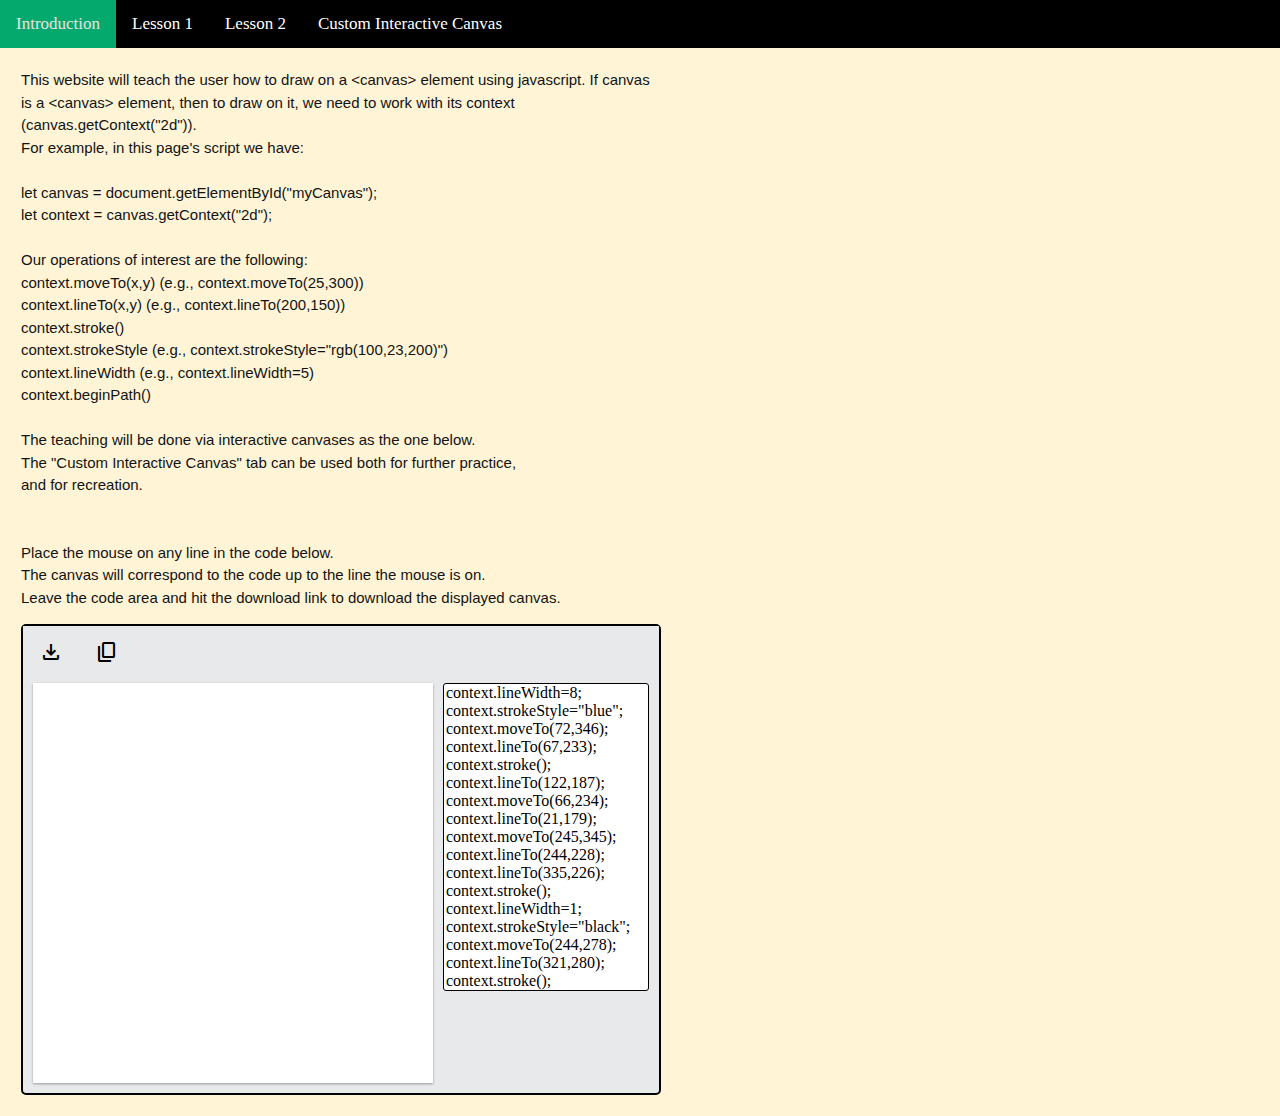
==== index.html @ cf0461a6 "Update and rename welcome.html to index.html" ====
<!DOCTYPE html>
<html lang="en">
<head>
    <meta charset="UTF-8">
    <meta name="viewport" content="width=device-width, initial-scale=1.0">
    <title>Document</title>
    <link rel="stylesheet" href="style22.css">
    <link href="https://fonts.googleapis.com/css2?family=Material+Symbols+Outlined" rel="stylesheet" />
</head>
<body>
    <div class="btopnav">
        <a id="welcome" href="welcome.html">Introduction</a>
        <a id="Les1" href="lesson1.html">Lesson 1</a>
        <a id="Les2" href="lesson2.html">Lesson 2</a>
        <a id="custom" href="custom.html">Custom Interactive Canvas</a>
    </div>
    <p id="instruction"></p>
    <div id="container">
        <div class="topnav">
            <a id="myLink" title="Download Current Canvas" style="display: none;"><span class="material-symbols-outlined">download</span></a>
            <a id="myCopy" title="Copy Highlighted Code"><span class="material-symbols-outlined">content_copy</span></a>
        </div>   
        <canvas id="myCanvas" width="400" height="400"></canvas>
        <p id="Parag" style="border: 1px solid"></p>
    </div>
    <script src="welcome.js"></script>
</body>
</html>
---- style22.css ----
.btopnav {
    overflow: hidden;
    background-color: #000000;
    position: fixed;
    width: 100%;
    top: 0px;
    /*overflow: auto;*/
  }
  
  .btopnav a {
    float: left;
    color: rgb(255, 255, 255);
    text-align: center;
    padding: 14px 16px;
    text-decoration: none;
    font-size: 17px;
  }
  
  .btopnav a:hover {
    background-color: #383434;
    color: rgb(230, 226, 226);
    cursor: pointer;    

  }
  /*.btopnav a:active {
    background-color: #04aa6d;
    color: rgb(255, 255, 255);
}*/

.topnav {
    overflow: hidden;
    background-color: #E7E9EB;
  }
  
  .topnav a {
    float: left;
    color: black;
    text-align: center;
    padding: 14px 16px;
    text-decoration: none;
    font-size: 17px;
    cursor: pointer;/*checking*/
  }
  
  .topnav a:hover {
    background-color: #999999;
    color: black;
}
body {
    margin: 0px;
    background-color: #ffdf7f52;
}      

#instruction {
    margin-top: 69px;
    margin-left: 21px;
    font-family: Verdana, sans-serif;
    font-size: 15px;
    line-height: 1.5;
    color: #131313;
    width: 640px;
}

#intro {
    margin-top: 69px;
    margin-left: 21px;
    /*text-align: left;*/
    /*align-items: center;*/
    font-family: Verdana, sans-serif;
    /*display: flex;*/
    /*flex-direction: column;*/
    width: 640px;
    font-size: 15px;
    line-height: 1.5;
    color: #131313;
}

#instructionS {
    margin-top: 21px;
    margin-bottom: 21px;
    margin-left: 21px;
    font-family: Verdana, sans-serif;
    font-size: 15px;
    line-height: 1.5;
    color: #131313;
}


#container {
    /*margin: auto;*/
    margin-left: 21px;
    margin-bottom: 21px;
    align-content: center;
    width: fit-content;
    border: 2px solid;
    border-radius: 5px;
    background-color: #E7E9EB;
    
}

#myCanvas {
    float: left;
    margin-right: 10px;
    margin-left: 10px;
    /*margin-top: 10px;*/
    margin-bottom: 10px;
    /*border: 1px solid;*/
    background-color: white;
    box-shadow: 0 1px 3px rgba(0, 0, 0, 0.12), 0 1px 2px rgba(0, 0, 0, 0.24);
}

#Parag {
    float: left;
    min-width: 200px;
    /*min-height: 400px;*/
    /*margin-top: 10px;*/
    margin-top: 0px;
    margin-bottom: 10px;
    margin-right: 10px;
    padding-right: 2px;
    padding-left: 2px;
    background-color: white;
    /*border: 1px solid;*/
    border-radius: 3px;
}

/*
#MyBeginBtn {
    background-color: hsl(210,77%,46%);
    font-size: 13px;
    padding: 10.40px;
    cursor: pointer;
    line-height: normal;
    border: none;
    border-radius: 5px;
    color: white;
}

#MyFinishBtn {
    background-color: hsl(210deg 77% 46% / 40%);
    font-size: 13px;
    padding: 10.40px;
    line-height: normal;
    border: none;
    border-radius: 5px;
    color: white;
}
*/

.nicebuttonyay {
    /*background-color: hsl(210,77%,46%);*/
    background-color: hsl(157.95deg 95.4% 34.12%); /*which is #04AA6D, (same as the green in the NavBar..)*/
    font-size: 13px;
    padding: 10.40px;
    cursor: pointer;
    line-height: normal;
    border: none;
    border-radius: 5px;
    color: white;

}
:disabled {
    /*background-color: hsl(210deg 77% 46% / 40%);*/
    background-color: hsl(158deg 95% 34% / 40%);
    font-size: 13px;
    padding: 10.40px;
    line-height: normal;
    cursor: default;
    border: none;
    border-radius: 5px;
    color: white;
}
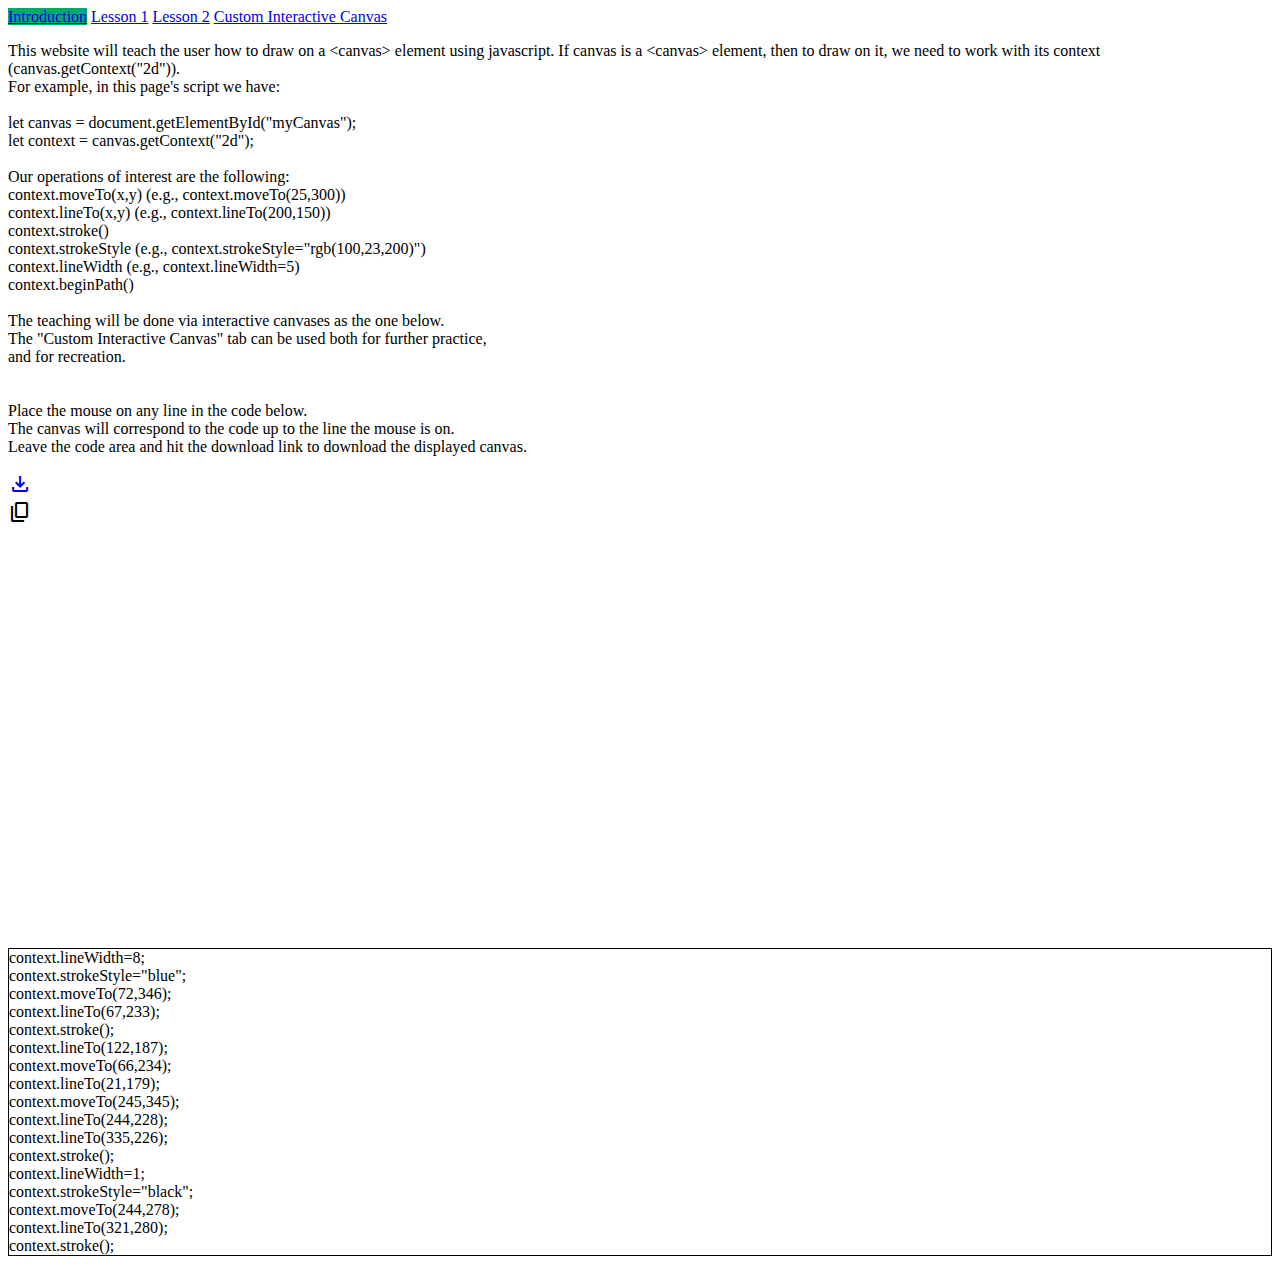
==== commit e805466c: "Add files via upload" ====
--- a/index.html
+++ b/index.html
@@ -4,15 +4,15 @@
     <meta charset="UTF-8">
     <meta name="viewport" content="width=device-width, initial-scale=1.0">
     <title>Document</title>
-    <link rel="stylesheet" href="style22.css">
+    <link rel="stylesheet" href="/canvascode/style.css">
     <link href="https://fonts.googleapis.com/css2?family=Material+Symbols+Outlined" rel="stylesheet" />
 </head>
 <body>
     <div class="btopnav">
-        <a id="welcome" href="welcome.html">Introduction</a>
-        <a id="Les1" href="lesson1.html">Lesson 1</a>
-        <a id="Les2" href="lesson2.html">Lesson 2</a>
-        <a id="custom" href="custom.html">Custom Interactive Canvas</a>
+        <a id="welcome" href="/canvascode">Introduction</a>
+        <a id="Les1" href="/canvascode/Lesson1">Lesson 1</a>
+        <a id="Les2" href="/canvascode/Lesson2">Lesson 2</a>
+        <a id="custom" href="/canvascode/Custom">Custom Interactive Canvas</a>
     </div>
     <p id="instruction"></p>
     <div id="container">
